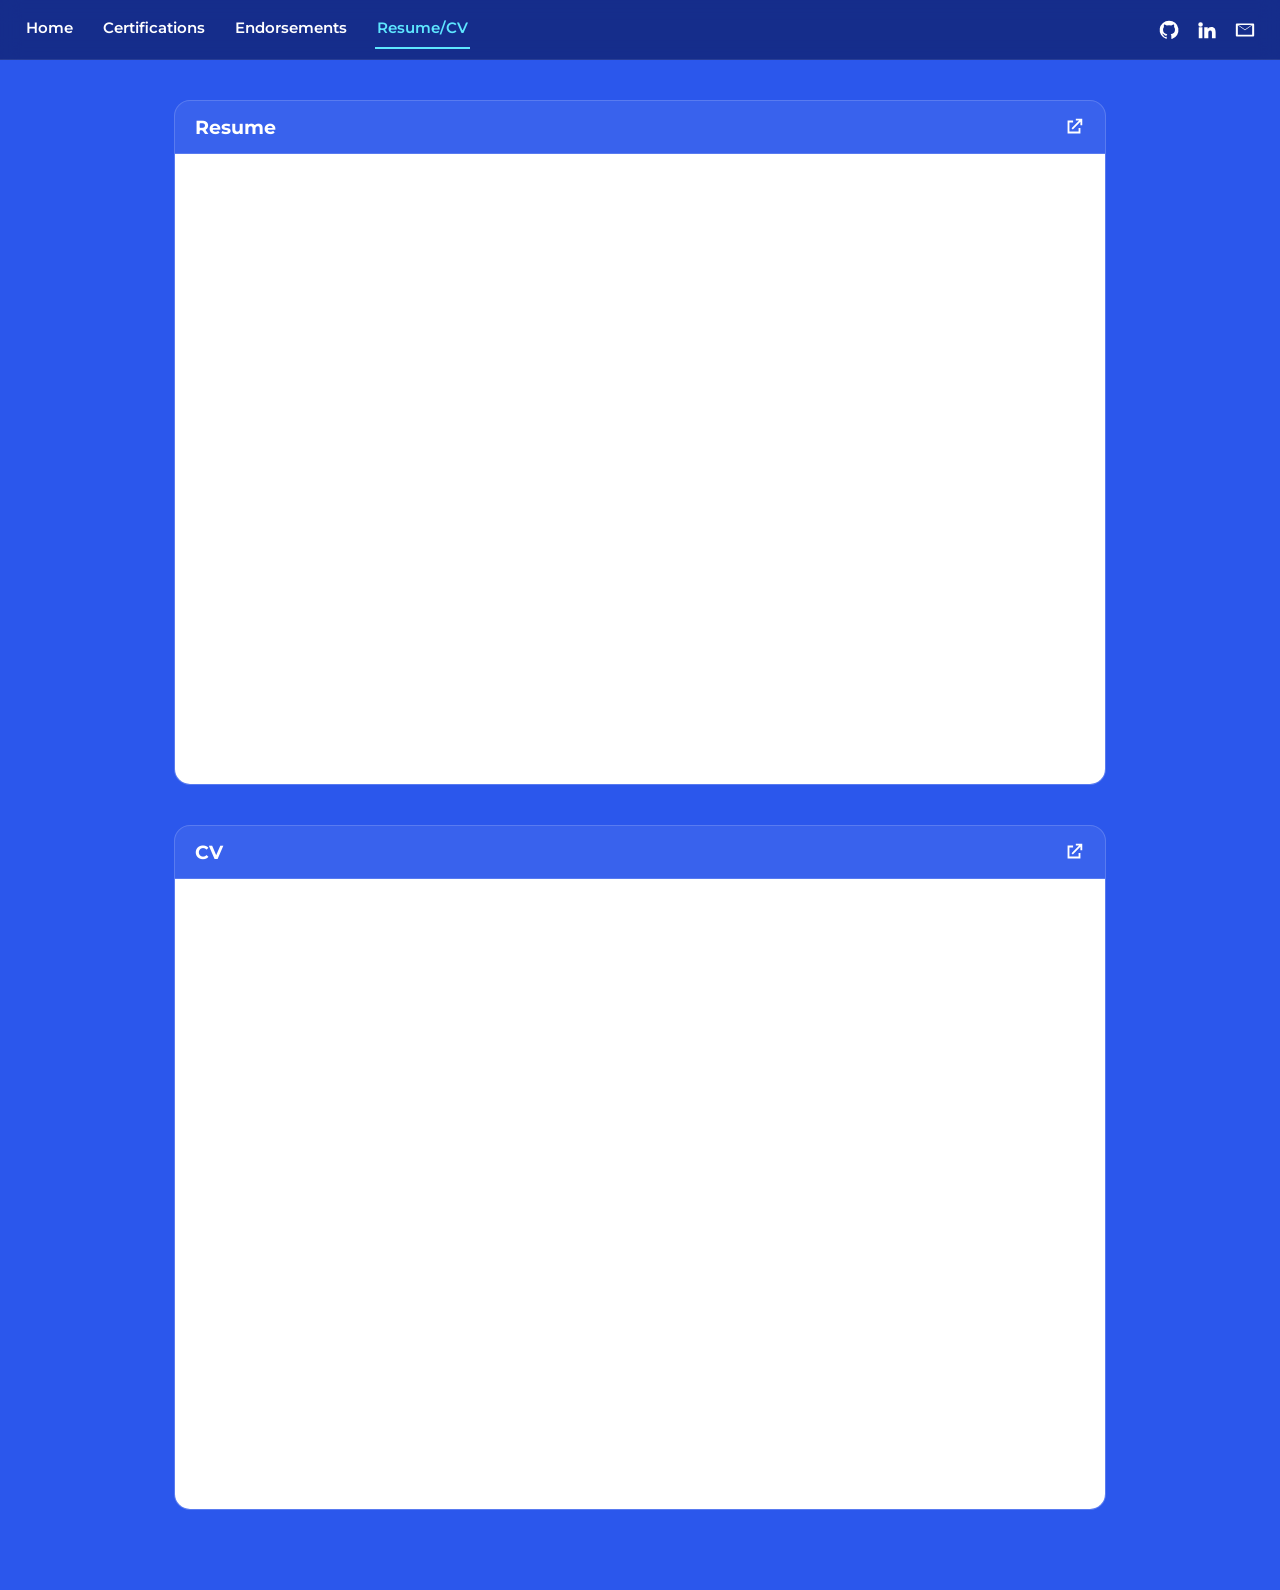
==== docs.html @ 32939dc3 "Adding all webpage files" ====
<!DOCTYPE html>
<html lang="en">
<head>
  <meta charset="UTF-8">
  <meta name="viewport" content="width=device-width, initial-scale=1.0">
  <meta name="description" content="Jay Damodaran — resume and CV.">
  <title>Jay Damodaran — Resume &amp; CV</title>
  <link rel="stylesheet" href="lib/fonts/fonts.css">
  <link rel="stylesheet" href="css/styles.css">
</head>
<body class="docs-page">

  <!-- Same sticky nav as the home page; section links point back to index.html -->
  <nav class="top-nav">
    <div class="nav-links">
      <a href="index.html">Home</a>
      <a href="index.html#certifications">Certifications</a>
      <a href="index.html#endorsements">Endorsements</a>
      <a href="docs.html" class="active">Resume/CV</a>
    </div>
    <div class="nav-icons">
      <!-- TODO(Jay): replace the three placeholder URLs/email below -->
      <a href="https://github.com/YOUR_GITHUB_USERNAME" target="_blank" rel="noopener" aria-label="GitHub">
        <svg viewBox="0 0 24 24" class="nav-icon"><path d="M12 1.8a10.2 10.2 0 0 0-3.22 19.88c.51.1.7-.22.7-.49v-1.72c-2.84.62-3.44-1.37-3.44-1.37-.46-1.18-1.13-1.49-1.13-1.49-.93-.63.07-.62.07-.62 1.03.07 1.57 1.05 1.57 1.05.91 1.56 2.39 1.11 2.97.85.09-.66.36-1.11.65-1.37-2.27-.26-4.65-1.13-4.65-5.04 0-1.11.4-2.02 1.05-2.74-.1-.26-.45-1.3.1-2.7 0 0 .86-.28 2.8 1.05a9.73 9.73 0 0 1 5.1 0c1.95-1.33 2.8-1.05 2.8-1.05.56 1.4.21 2.44.1 2.7.65.72 1.05 1.63 1.05 2.74 0 3.92-2.39 4.78-4.66 5.03.37.32.69.94.69 1.9v2.81c0 .27.18.6.7.49A10.2 10.2 0 0 0 12 1.8z" fill="currentColor"/></svg>
      </a>
      <a href="https://www.linkedin.com/in/YOUR_LINKEDIN" target="_blank" rel="noopener" aria-label="LinkedIn">
        <svg viewBox="0 0 24 24" class="nav-icon"><path d="M4.98 3.5a2.5 2.5 0 1 1 0 5 2.5 2.5 0 0 1 0-5zM3 9h4v12H3zM9 9h3.8v1.7h.05c.53-1 1.83-2.06 3.77-2.06 4.03 0 4.78 2.65 4.78 6.1V21h-4v-5.5c0-1.31-.02-3-1.83-3-1.83 0-2.11 1.43-2.11 2.9V21H9z" fill="currentColor"/></svg>
      </a>
      <a href="mailto:your.email@example.com" aria-label="Email">
        <svg viewBox="0 0 24 24" class="nav-icon"><path d="M3 5h18a1 1 0 0 1 1 1v12a1 1 0 0 1-1 1H3a1 1 0 0 1-1-1V6a1 1 0 0 1 1-1zm9 7.3L4.2 6.8v10.4h15.6V6.8L12 12.3zM4.9 6.5l7.1 5 7.1-5H4.9z" fill="currentColor"/></svg>
      </a>
    </div>
  </nav>

  <main class="docs-main">
    <!-- Resume: independently scrollable container with open-in-new-window icon -->
    <section class="doc-container">
      <header class="doc-header">
        <h2>Resume</h2>
        <a class="doc-open" href="assets/ML%20Resume.pdf" target="_blank" rel="noopener" aria-label="Open resume in a new window" title="Open in new window">
          <svg viewBox="0 0 24 24" class="doc-open-icon"><path d="M14 3h7v7h-2V6.4l-8.3 8.3-1.4-1.4L17.6 5H14V3zM5 5h6v2H7v10h10v-4h2v6H5V5z" fill="currentColor"/></svg>
        </a>
      </header>
      <div class="doc-scroll">
        <iframe src="assets/ML%20Resume.pdf" title="Resume PDF" class="doc-frame"></iframe>
      </div>
    </section>

    <!-- CV: same layout, second stacked container -->
    <section class="doc-container">
      <header class="doc-header">
        <h2>CV</h2>
        <a class="doc-open" href="assets/CV.pdf" target="_blank" rel="noopener" aria-label="Open CV in a new window" title="Open in new window">
          <svg viewBox="0 0 24 24" class="doc-open-icon"><path d="M14 3h7v7h-2V6.4l-8.3 8.3-1.4-1.4L17.6 5H14V3zM5 5h6v2H7v10h10v-4h2v6H5V5z" fill="currentColor"/></svg>
        </a>
      </header>
      <div class="doc-scroll">
        <iframe src="assets/CV.pdf" title="CV PDF" class="doc-frame"></iframe>
      </div>
    </section>
  </main>

</body>
</html>
---- lib/fonts/fonts.css ----
/* cyrillic-ext */
@font-face {
  font-family: 'Montserrat';
  font-style: normal;
  font-weight: 600;
  font-display: swap;
  src: url(./JTUSjIg1_i6t8kCHKm459WRhyzbi.woff2) format('woff2');
  unicode-range: U+0460-052F, U+1C80-1C8A, U+20B4, U+2DE0-2DFF, U+A640-A69F, U+FE2E-FE2F;
}
/* cyrillic */
@font-face {
  font-family: 'Montserrat';
  font-style: normal;
  font-weight: 600;
  font-display: swap;
  src: url(./JTUSjIg1_i6t8kCHKm459W1hyzbi.woff2) format('woff2');
  unicode-range: U+0301, U+0400-045F, U+0490-0491, U+04B0-04B1, U+2116;
}
/* vietnamese */
@font-face {
  font-family: 'Montserrat';
  font-style: normal;
  font-weight: 600;
  font-display: swap;
  src: url(./JTUSjIg1_i6t8kCHKm459WZhyzbi.woff2) format('woff2');
  unicode-range: U+0102-0103, U+0110-0111, U+0128-0129, U+0168-0169, U+01A0-01A1, U+01AF-01B0, U+0300-0301, U+0303-0304, U+0308-0309, U+0323, U+0329, U+1EA0-1EF9, U+20AB;
}
/* latin-ext */
@font-face {
  font-family: 'Montserrat';
  font-style: normal;
  font-weight: 600;
  font-display: swap;
  src: url(./JTUSjIg1_i6t8kCHKm459Wdhyzbi.woff2) format('woff2');
  unicode-range: U+0100-02BA, U+02BD-02C5, U+02C7-02CC, U+02CE-02D7, U+02DD-02FF, U+0304, U+0308, U+0329, U+1D00-1DBF, U+1E00-1E9F, U+1EF2-1EFF, U+2020, U+20A0-20AB, U+20AD-20C0, U+2113, U+2C60-2C7F, U+A720-A7FF;
}
/* latin */
@font-face {
  font-family: 'Montserrat';
  font-style: normal;
  font-weight: 600;
  font-display: swap;
  src: url(./JTUSjIg1_i6t8kCHKm459Wlhyw.woff2) format('woff2');
  unicode-range: U+0000-00FF, U+0131, U+0152-0153, U+02BB-02BC, U+02C6, U+02DA, U+02DC, U+0304, U+0308, U+0329, U+2000-206F, U+20AC, U+2122, U+2191, U+2193, U+2212, U+2215, U+FEFF, U+FFFD;
}
/* cyrillic-ext */
@font-face {
  font-family: 'Montserrat';
  font-style: normal;
  font-weight: 700;
  font-display: swap;
  src: url(./JTUSjIg1_i6t8kCHKm459WRhyzbi.woff2) format('woff2');
  unicode-range: U+0460-052F, U+1C80-1C8A, U+20B4, U+2DE0-2DFF, U+A640-A69F, U+FE2E-FE2F;
}
/* cyrillic */
@font-face {
  font-family: 'Montserrat';
  font-style: normal;
  font-weight: 700;
  font-display: swap;
  src: url(./JTUSjIg1_i6t8kCHKm459W1hyzbi.woff2) format('woff2');
  unicode-range: U+0301, U+0400-045F, U+0490-0491, U+04B0-04B1, U+2116;
}
/* vietnamese */
@font-face {
  font-family: 'Montserrat';
  font-style: normal;
  font-weight: 700;
  font-display: swap;
  src: url(./JTUSjIg1_i6t8kCHKm459WZhyzbi.woff2) format('woff2');
  unicode-range: U+0102-0103, U+0110-0111, U+0128-0129, U+0168-0169, U+01A0-01A1, U+01AF-01B0, U+0300-0301, U+0303-0304, U+0308-0309, U+0323, U+0329, U+1EA0-1EF9, U+20AB;
}
/* latin-ext */
@font-face {
  font-family: 'Montserrat';
  font-style: normal;
  font-weight: 700;
  font-display: swap;
  src: url(./JTUSjIg1_i6t8kCHKm459Wdhyzbi.woff2) format('woff2');
  unicode-range: U+0100-02BA, U+02BD-02C5, U+02C7-02CC, U+02CE-02D7, U+02DD-02FF, U+0304, U+0308, U+0329, U+1D00-1DBF, U+1E00-1E9F, U+1EF2-1EFF, U+2020, U+20A0-20AB, U+20AD-20C0, U+2113, U+2C60-2C7F, U+A720-A7FF;
}
/* latin */
@font-face {
  font-family: 'Montserrat';
  font-style: normal;
  font-weight: 700;
  font-display: swap;
  src: url(./JTUSjIg1_i6t8kCHKm459Wlhyw.woff2) format('woff2');
  unicode-range: U+0000-00FF, U+0131, U+0152-0153, U+02BB-02BC, U+02C6, U+02DA, U+02DC, U+0304, U+0308, U+0329, U+2000-206F, U+20AC, U+2122, U+2191, U+2193, U+2212, U+2215, U+FEFF, U+FFFD;
}
/* cyrillic-ext */
@font-face {
  font-family: 'Open Sans';
  font-style: normal;
  font-weight: 400;
  font-stretch: 100%;
  font-display: swap;
  src: url(./memvYaGs126MiZpBA-UvWbX2vVnXBbObj2OVTSKmu1aB.woff2) format('woff2');
  unicode-range: U+0460-052F, U+1C80-1C8A, U+20B4, U+2DE0-2DFF, U+A640-A69F, U+FE2E-FE2F;
}
/* cyrillic */
@font-face {
  font-family: 'Open Sans';
  font-style: normal;
  font-weight: 400;
  font-stretch: 100%;
  font-display: swap;
  src: url(./memvYaGs126MiZpBA-UvWbX2vVnXBbObj2OVTSumu1aB.woff2) format('woff2');
  unicode-range: U+0301, U+0400-045F, U+0490-0491, U+04B0-04B1, U+2116;
}
/* greek-ext */
@font-face {
  font-family: 'Open Sans';
  font-style: normal;
  font-weight: 400;
  font-stretch: 100%;
  font-display: swap;
  src: url(./memvYaGs126MiZpBA-UvWbX2vVnXBbObj2OVTSOmu1aB.woff2) format('woff2');
  unicode-range: U+1F00-1FFF;
}
/* greek */
@font-face {
  font-family: 'Open Sans';
  font-style: normal;
  font-weight: 400;
  font-stretch: 100%;
  font-display: swap;
  src: url(./memvYaGs126MiZpBA-UvWbX2vVnXBbObj2OVTSymu1aB.woff2) format('woff2');
  unicode-range: U+0370-0377, U+037A-037F, U+0384-038A, U+038C, U+038E-03A1, U+03A3-03FF;
}
/* hebrew */
@font-face {
  font-family: 'Open Sans';
  font-style: normal;
  font-weight: 400;
  font-stretch: 100%;
  font-display: swap;
  src: url(./memvYaGs126MiZpBA-UvWbX2vVnXBbObj2OVTS2mu1aB.woff2) format('woff2');
  unicode-range: U+0307-0308, U+0590-05FF, U+200C-2010, U+20AA, U+25CC, U+FB1D-FB4F;
}
/* math */
@font-face {
  font-family: 'Open Sans';
  font-style: normal;
  font-weight: 400;
  font-stretch: 100%;
  font-display: swap;
  src: url(./memvYaGs126MiZpBA-UvWbX2vVnXBbObj2OVTVOmu1aB.woff2) format('woff2');
  unicode-range: U+0302-0303, U+0305, U+0307-0308, U+0310, U+0312, U+0315, U+031A, U+0326-0327, U+032C, U+032F-0330, U+0332-0333, U+0338, U+033A, U+0346, U+034D, U+0391-03A1, U+03A3-03A9, U+03B1-03C9, U+03D1, U+03D5-03D6, U+03F0-03F1, U+03F4-03F5, U+2016-2017, U+2034-2038, U+203C, U+2040, U+2043, U+2047, U+2050, U+2057, U+205F, U+2070-2071, U+2074-208E, U+2090-209C, U+20D0-20DC, U+20E1, U+20E5-20EF, U+2100-2112, U+2114-2115, U+2117-2121, U+2123-214F, U+2190, U+2192, U+2194-21AE, U+21B0-21E5, U+21F1-21F2, U+21F4-2211, U+2213-2214, U+2216-22FF, U+2308-230B, U+2310, U+2319, U+231C-2321, U+2336-237A, U+237C, U+2395, U+239B-23B7, U+23D0, U+23DC-23E1, U+2474-2475, U+25AF, U+25B3, U+25B7, U+25BD, U+25C1, U+25CA, U+25CC, U+25FB, U+266D-266F, U+27C0-27FF, U+2900-2AFF, U+2B0E-2B11, U+2B30-2B4C, U+2BFE, U+3030, U+FF5B, U+FF5D, U+1D400-1D7FF, U+1EE00-1EEFF;
}
/* symbols */
@font-face {
  font-family: 'Open Sans';
  font-style: normal;
  font-weight: 400;
  font-stretch: 100%;
  font-display: swap;
  src: url(./memvYaGs126MiZpBA-UvWbX2vVnXBbObj2OVTUGmu1aB.woff2) format('woff2');
  unicode-range: U+0001-000C, U+000E-001F, U+007F-009F, U+20DD-20E0, U+20E2-20E4, U+2150-218F, U+2190, U+2192, U+2194-2199, U+21AF, U+21E6-21F0, U+21F3, U+2218-2219, U+2299, U+22C4-22C6, U+2300-243F, U+2440-244A, U+2460-24FF, U+25A0-27BF, U+2800-28FF, U+2921-2922, U+2981, U+29BF, U+29EB, U+2B00-2BFF, U+4DC0-4DFF, U+FFF9-FFFB, U+10140-1018E, U+10190-1019C, U+101A0, U+101D0-101FD, U+102E0-102FB, U+10E60-10E7E, U+1D2C0-1D2D3, U+1D2E0-1D37F, U+1F000-1F0FF, U+1F100-1F1AD, U+1F1E6-1F1FF, U+1F30D-1F30F, U+1F315, U+1F31C, U+1F31E, U+1F320-1F32C, U+1F336, U+1F378, U+1F37D, U+1F382, U+1F393-1F39F, U+1F3A7-1F3A8, U+1F3AC-1F3AF, U+1F3C2, U+1F3C4-1F3C6, U+1F3CA-1F3CE, U+1F3D4-1F3E0, U+1F3ED, U+1F3F1-1F3F3, U+1F3F5-1F3F7, U+1F408, U+1F415, U+1F41F, U+1F426, U+1F43F, U+1F441-1F442, U+1F444, U+1F446-1F449, U+1F44C-1F44E, U+1F453, U+1F46A, U+1F47D, U+1F4A3, U+1F4B0, U+1F4B3, U+1F4B9, U+1F4BB, U+1F4BF, U+1F4C8-1F4CB, U+1F4D6, U+1F4DA, U+1F4DF, U+1F4E3-1F4E6, U+1F4EA-1F4ED, U+1F4F7, U+1F4F9-1F4FB, U+1F4FD-1F4FE, U+1F503, U+1F507-1F50B, U+1F50D, U+1F512-1F513, U+1F53E-1F54A, U+1F54F-1F5FA, U+1F610, U+1F650-1F67F, U+1F687, U+1F68D, U+1F691, U+1F694, U+1F698, U+1F6AD, U+1F6B2, U+1F6B9-1F6BA, U+1F6BC, U+1F6C6-1F6CF, U+1F6D3-1F6D7, U+1F6E0-1F6EA, U+1F6F0-1F6F3, U+1F6F7-1F6FC, U+1F700-1F7FF, U+1F800-1F80B, U+1F810-1F847, U+1F850-1F859, U+1F860-1F887, U+1F890-1F8AD, U+1F8B0-1F8BB, U+1F8C0-1F8C1, U+1F900-1F90B, U+1F93B, U+1F946, U+1F984, U+1F996, U+1F9E9, U+1FA00-1FA6F, U+1FA70-1FA7C, U+1FA80-1FA89, U+1FA8F-1FAC6, U+1FACE-1FADC, U+1FADF-1FAE9, U+1FAF0-1FAF8, U+1FB00-1FBFF;
}
/* vietnamese */
@font-face {
  font-family: 'Open Sans';
  font-style: normal;
  font-weight: 400;
  font-stretch: 100%;
  font-display: swap;
  src: url(./memvYaGs126MiZpBA-UvWbX2vVnXBbObj2OVTSCmu1aB.woff2) format('woff2');
  unicode-range: U+0102-0103, U+0110-0111, U+0128-0129, U+0168-0169, U+01A0-01A1, U+01AF-01B0, U+0300-0301, U+0303-0304, U+0308-0309, U+0323, U+0329, U+1EA0-1EF9, U+20AB;
}
/* latin-ext */
@font-face {
  font-family: 'Open Sans';
  font-style: normal;
  font-weight: 400;
  font-stretch: 100%;
  font-display: swap;
  src: url(./memvYaGs126MiZpBA-UvWbX2vVnXBbObj2OVTSGmu1aB.woff2) format('woff2');
  unicode-range: U+0100-02BA, U+02BD-02C5, U+02C7-02CC, U+02CE-02D7, U+02DD-02FF, U+0304, U+0308, U+0329, U+1D00-1DBF, U+1E00-1E9F, U+1EF2-1EFF, U+2020, U+20A0-20AB, U+20AD-20C0, U+2113, U+2C60-2C7F, U+A720-A7FF;
}
/* latin */
@font-face {
  font-family: 'Open Sans';
  font-style: normal;
  font-weight: 400;
  font-stretch: 100%;
  font-display: swap;
  src: url(./memvYaGs126MiZpBA-UvWbX2vVnXBbObj2OVTS-muw.woff2) format('woff2');
  unicode-range: U+0000-00FF, U+0131, U+0152-0153, U+02BB-02BC, U+02C6, U+02DA, U+02DC, U+0304, U+0308, U+0329, U+2000-206F, U+20AC, U+2122, U+2191, U+2193, U+2212, U+2215, U+FEFF, U+FFFD;
}
/* cyrillic-ext */
@font-face {
  font-family: 'Open Sans';
  font-style: normal;
  font-weight: 600;
  font-stretch: 100%;
  font-display: swap;
  src: url(./memvYaGs126MiZpBA-UvWbX2vVnXBbObj2OVTSKmu1aB.woff2) format('woff2');
  unicode-range: U+0460-052F, U+1C80-1C8A, U+20B4, U+2DE0-2DFF, U+A640-A69F, U+FE2E-FE2F;
}
/* cyrillic */
@font-face {
  font-family: 'Open Sans';
  font-style: normal;
  font-weight: 600;
  font-stretch: 100%;
  font-display: swap;
  src: url(./memvYaGs126MiZpBA-UvWbX2vVnXBbObj2OVTSumu1aB.woff2) format('woff2');
  unicode-range: U+0301, U+0400-045F, U+0490-0491, U+04B0-04B1, U+2116;
}
/* greek-ext */
@font-face {
  font-family: 'Open Sans';
  font-style: normal;
  font-weight: 600;
  font-stretch: 100%;
  font-display: swap;
  src: url(./memvYaGs126MiZpBA-UvWbX2vVnXBbObj2OVTSOmu1aB.woff2) format('woff2');
  unicode-range: U+1F00-1FFF;
}
/* greek */
@font-face {
  font-family: 'Open Sans';
  font-style: normal;
  font-weight: 600;
  font-stretch: 100%;
  font-display: swap;
  src: url(./memvYaGs126MiZpBA-UvWbX2vVnXBbObj2OVTSymu1aB.woff2) format('woff2');
  unicode-range: U+0370-0377, U+037A-037F, U+0384-038A, U+038C, U+038E-03A1, U+03A3-03FF;
}
/* hebrew */
@font-face {
  font-family: 'Open Sans';
  font-style: normal;
  font-weight: 600;
  font-stretch: 100%;
  font-display: swap;
  src: url(./memvYaGs126MiZpBA-UvWbX2vVnXBbObj2OVTS2mu1aB.woff2) format('woff2');
  unicode-range: U+0307-0308, U+0590-05FF, U+200C-2010, U+20AA, U+25CC, U+FB1D-FB4F;
}
/* math */
@font-face {
  font-family: 'Open Sans';
  font-style: normal;
  font-weight: 600;
  font-stretch: 100%;
  font-display: swap;
  src: url(./memvYaGs126MiZpBA-UvWbX2vVnXBbObj2OVTVOmu1aB.woff2) format('woff2');
  unicode-range: U+0302-0303, U+0305, U+0307-0308, U+0310, U+0312, U+0315, U+031A, U+0326-0327, U+032C, U+032F-0330, U+0332-0333, U+0338, U+033A, U+0346, U+034D, U+0391-03A1, U+03A3-03A9, U+03B1-03C9, U+03D1, U+03D5-03D6, U+03F0-03F1, U+03F4-03F5, U+2016-2017, U+2034-2038, U+203C, U+2040, U+2043, U+2047, U+2050, U+2057, U+205F, U+2070-2071, U+2074-208E, U+2090-209C, U+20D0-20DC, U+20E1, U+20E5-20EF, U+2100-2112, U+2114-2115, U+2117-2121, U+2123-214F, U+2190, U+2192, U+2194-21AE, U+21B0-21E5, U+21F1-21F2, U+21F4-2211, U+2213-2214, U+2216-22FF, U+2308-230B, U+2310, U+2319, U+231C-2321, U+2336-237A, U+237C, U+2395, U+239B-23B7, U+23D0, U+23DC-23E1, U+2474-2475, U+25AF, U+25B3, U+25B7, U+25BD, U+25C1, U+25CA, U+25CC, U+25FB, U+266D-266F, U+27C0-27FF, U+2900-2AFF, U+2B0E-2B11, U+2B30-2B4C, U+2BFE, U+3030, U+FF5B, U+FF5D, U+1D400-1D7FF, U+1EE00-1EEFF;
}
/* symbols */
@font-face {
  font-family: 'Open Sans';
  font-style: normal;
  font-weight: 600;
  font-stretch: 100%;
  font-display: swap;
  src: url(./memvYaGs126MiZpBA-UvWbX2vVnXBbObj2OVTUGmu1aB.woff2) format('woff2');
  unicode-range: U+0001-000C, U+000E-001F, U+007F-009F, U+20DD-20E0, U+20E2-20E4, U+2150-218F, U+2190, U+2192, U+2194-2199, U+21AF, U+21E6-21F0, U+21F3, U+2218-2219, U+2299, U+22C4-22C6, U+2300-243F, U+2440-244A, U+2460-24FF, U+25A0-27BF, U+2800-28FF, U+2921-2922, U+2981, U+29BF, U+29EB, U+2B00-2BFF, U+4DC0-4DFF, U+FFF9-FFFB, U+10140-1018E, U+10190-1019C, U+101A0, U+101D0-101FD, U+102E0-102FB, U+10E60-10E7E, U+1D2C0-1D2D3, U+1D2E0-1D37F, U+1F000-1F0FF, U+1F100-1F1AD, U+1F1E6-1F1FF, U+1F30D-1F30F, U+1F315, U+1F31C, U+1F31E, U+1F320-1F32C, U+1F336, U+1F378, U+1F37D, U+1F382, U+1F393-1F39F, U+1F3A7-1F3A8, U+1F3AC-1F3AF, U+1F3C2, U+1F3C4-1F3C6, U+1F3CA-1F3CE, U+1F3D4-1F3E0, U+1F3ED, U+1F3F1-1F3F3, U+1F3F5-1F3F7, U+1F408, U+1F415, U+1F41F, U+1F426, U+1F43F, U+1F441-1F442, U+1F444, U+1F446-1F449, U+1F44C-1F44E, U+1F453, U+1F46A, U+1F47D, U+1F4A3, U+1F4B0, U+1F4B3, U+1F4B9, U+1F4BB, U+1F4BF, U+1F4C8-1F4CB, U+1F4D6, U+1F4DA, U+1F4DF, U+1F4E3-1F4E6, U+1F4EA-1F4ED, U+1F4F7, U+1F4F9-1F4FB, U+1F4FD-1F4FE, U+1F503, U+1F507-1F50B, U+1F50D, U+1F512-1F513, U+1F53E-1F54A, U+1F54F-1F5FA, U+1F610, U+1F650-1F67F, U+1F687, U+1F68D, U+1F691, U+1F694, U+1F698, U+1F6AD, U+1F6B2, U+1F6B9-1F6BA, U+1F6BC, U+1F6C6-1F6CF, U+1F6D3-1F6D7, U+1F6E0-1F6EA, U+1F6F0-1F6F3, U+1F6F7-1F6FC, U+1F700-1F7FF, U+1F800-1F80B, U+1F810-1F847, U+1F850-1F859, U+1F860-1F887, U+1F890-1F8AD, U+1F8B0-1F8BB, U+1F8C0-1F8C1, U+1F900-1F90B, U+1F93B, U+1F946, U+1F984, U+1F996, U+1F9E9, U+1FA00-1FA6F, U+1FA70-1FA7C, U+1FA80-1FA89, U+1FA8F-1FAC6, U+1FACE-1FADC, U+1FADF-1FAE9, U+1FAF0-1FAF8, U+1FB00-1FBFF;
}
/* vietnamese */
@font-face {
  font-family: 'Open Sans';
  font-style: normal;
  font-weight: 600;
  font-stretch: 100%;
  font-display: swap;
  src: url(./memvYaGs126MiZpBA-UvWbX2vVnXBbObj2OVTSCmu1aB.woff2) format('woff2');
  unicode-range: U+0102-0103, U+0110-0111, U+0128-0129, U+0168-0169, U+01A0-01A1, U+01AF-01B0, U+0300-0301, U+0303-0304, U+0308-0309, U+0323, U+0329, U+1EA0-1EF9, U+20AB;
}
/* latin-ext */
@font-face {
  font-family: 'Open Sans';
  font-style: normal;
  font-weight: 600;
  font-stretch: 100%;
  font-display: swap;
  src: url(./memvYaGs126MiZpBA-UvWbX2vVnXBbObj2OVTSGmu1aB.woff2) format('woff2');
  unicode-range: U+0100-02BA, U+02BD-02C5, U+02C7-02CC, U+02CE-02D7, U+02DD-02FF, U+0304, U+0308, U+0329, U+1D00-1DBF, U+1E00-1E9F, U+1EF2-1EFF, U+2020, U+20A0-20AB, U+20AD-20C0, U+2113, U+2C60-2C7F, U+A720-A7FF;
}
/* latin */
@font-face {
  font-family: 'Open Sans';
  font-style: normal;
  font-weight: 600;
  font-stretch: 100%;
  font-display: swap;
  src: url(./memvYaGs126MiZpBA-UvWbX2vVnXBbObj2OVTS-muw.woff2) format('woff2');
  unicode-range: U+0000-00FF, U+0131, U+0152-0153, U+02BB-02BC, U+02C6, U+02DA, U+02DC, U+0304, U+0308, U+0329, U+2000-206F, U+20AC, U+2122, U+2191, U+2193, U+2212, U+2215, U+FEFF, U+FFFD;
}
---- css/styles.css ----
/* ==================================================================
   styles.css — Jay's portfolio
   ------------------------------------------------------------------
   ORGANIZATION (search for the banner comments to jump around):
     1. THEME CONFIG (colors + fonts — edit here first)
     2. Base / reset
     3. Sticky top nav
     4. Hero
     5. Education step-reveal
     6. Portfolio toolbar + views
     7. Timeline (nervous-system SVG + action-potential scrollbar)
     8. List view (squircles)
     9. Detailed List view
    10. Shared detail card + modal
    11. Certifications
    12. Endorsements
    13. Docs page (resume / CV)
    14. Responsive rules
   ================================================================== */

/* ==================================================================
   1. THEME CONFIG — change colors/fonts here
   ------------------------------------------------------------------
   The page is one continuous blue gradient: day-sky blue at the top
   (hero) → deep "nervous system" blue for the timeline → near-night
   blue below (certs / endorsements). Sample colors from the design:
   #2756F5 (top), #001176 (timeline), #041A40 (bottom) — tuned slightly
   for smoother blending. Adjust the three gradient stops below.
   ================================================================== */
:root {
  /* --- background gradient stops (top → middle → bottom) --- */
  --bg-top:      #2b57ec;   /* day-sky blue behind the hero            */
  --bg-mid:      #101c8a;   /* transition blue behind education        */
  --bg-timeline: #050f6b;   /* deep nerve blue behind the timeline     */
  --bg-deep:     #041a40;   /* night blue behind certs/endorsements    */

  /* --- text + accents --- */
  --text:        #ffffff;
  --text-dim:    rgba(255, 255, 255, 0.72);
  --accent:      #5ee7ff;   /* electric cyan: nerve glow, links, focus */
  --card-bg:     rgba(255, 255, 255, 0.07);  /* translucent card fill  */
  --card-border: rgba(255, 255, 255, 0.16);

  /* --- portfolio item type colors (keep in sync with TYPE_CONFIG in
         js/portfolio.js if you change them) --- */
  --type-project:     #4fc3f7;
  --type-competition: #ffd54f;
  --type-work:        #81c784;
  --type-experience:  #b39dfb;

  /* --- fonts (vendored in lib/fonts/) ---
     Headings: Montserrat.  Body: Open Sans.
     To switch (e.g. to Futura PT), vendor the font files and change
     these two variables. */
  --font-heading: 'Montserrat', 'Segoe UI', sans-serif;
  --font-body:    'Open Sans', 'Segoe UI', sans-serif;

  --nav-height: 60px;
}

/* ==================================================================
   2. Base / reset
   ================================================================== */
*, *::before, *::after { box-sizing: border-box; }

html { scroll-behavior: smooth; scroll-padding-top: calc(var(--nav-height) + 12px); }

body {
  margin: 0;
  color: var(--text);
  font-family: var(--font-body);
  line-height: 1.6;
  /* The full-page gradient: sky → nerve blue → night. */
  background: linear-gradient(
    180deg,
    var(--bg-top)      0%,
    var(--bg-mid)      28%,
    var(--bg-timeline) 52%,
    var(--bg-deep)     85%
  );
  background-attachment: fixed; /* gradient stays put while scrolling */
}

h1, h2, h3, h4 { font-family: var(--font-heading); line-height: 1.25; }

a { color: var(--accent); }

img { max-width: 100%; }

button { font-family: inherit; cursor: pointer; }

.section {
  max-width: 1200px;
  margin: 0 auto;
  padding: 64px 24px;
}

.section-title {
  font-size: 2rem;
  margin: 0 0 28px;
  letter-spacing: 0.02em;
}

body.modal-open { overflow: hidden; } /* freeze page scroll behind popup */

/* ==================================================================
   3. Sticky top nav
   ================================================================== */
.top-nav {
  position: sticky;
  top: 0;
  z-index: 100;
  height: var(--nav-height);
  display: flex;
  align-items: center;
  justify-content: space-between;
  padding: 0 24px;
  background: rgba(4, 12, 60, 0.55);      /* translucent over the gradient */
  backdrop-filter: blur(10px);
  border-bottom: 1px solid rgba(255, 255, 255, 0.08);
}

.nav-links { display: flex; gap: 26px; }

.nav-links a {
  font-family: var(--font-heading);
  font-weight: 600;
  font-size: 0.95rem;
  color: var(--text);
  text-decoration: none;
  padding: 6px 2px;
  border-bottom: 2px solid transparent;
  transition: border-color 0.2s, color 0.2s;
}
.nav-links a:hover, .nav-links a.active { color: var(--accent); border-color: var(--accent); }

.nav-icons { display: flex; gap: 16px; align-items: center; }
.nav-icons a { color: var(--text); transition: color 0.2s, transform 0.2s; }
.nav-icons a:hover { color: var(--accent); transform: translateY(-2px); }
.nav-icon { width: 22px; height: 22px; display: block; }

/* ==================================================================
   4. Hero — rotating photos (left) + cycling statements (right)
   ================================================================== */
.hero {
  max-width: 1200px;
  margin: 0 auto;
  padding: 64px 24px 80px;
  display: grid;
  grid-template-columns: minmax(280px, 460px) 1fr;
  gap: 48px;
  align-items: center;
  min-height: 68vh;
}

.hero-photos {
  position: relative;
  aspect-ratio: 4 / 3;
  border-radius: 18px;
  overflow: hidden;
  box-shadow: 0 18px 50px rgba(0, 0, 20, 0.45);
}

.hero-photo {
  position: absolute;
  inset: 0;
  width: 100%;
  height: 100%;
  object-fit: cover;
  opacity: 0;
  transition: opacity 0.9s ease;   /* cross-fade between photos */
}
.hero-photo.active { opacity: 1; }

.hero-text h1 { font-size: clamp(2.4rem, 5vw, 3.6rem); margin: 0 0 14px; }

.hero-statement {
  font-size: clamp(1.2rem, 2.6vw, 1.7rem);
  color: var(--text-dim);
  min-height: 2.4em;                /* keeps layout stable while cycling */
  margin: 0 0 18px;
  transition: opacity 0.25s ease;
}
.hero-statement.fading { opacity: 0; }

/* Tracker bubbles: one dot per statement; the active one glows. */
.hero-bubbles { display: flex; gap: 10px; }
.bubble {
  width: 12px;
  height: 12px;
  border-radius: 50%;
  border: 1.5px solid var(--accent);
  background: transparent;
  padding: 0;
  transition: background 0.25s, box-shadow 0.25s;
}
.bubble.active {
  background: var(--accent);
  box-shadow: 0 0 10px var(--accent);
}

/* ==================================================================
   5. Education — sequential step reveal
   ------------------------------------------------------------------
   Steps sit on a rising "staircase". Each card fades/slides in one
   after another (delay driven by --step-index). The line figure
   lifting its credential stands under the CURRENT stage.
   ================================================================== */
.education-steps {
  display: flex;
  gap: 32px;
  align-items: flex-end;
  flex-wrap: wrap;
}

.edu-step {
  flex: 1 1 240px;
  max-width: 340px;
  opacity: 0;
  transform: translateY(28px);
  transition: opacity 0.6s ease, transform 0.6s ease;
  /* stagger: each step waits for the previous one */
  transition-delay: calc(var(--step-index) * 0.45s);
}
/* Rising staircase effect: later stages sit higher. */
.edu-step:nth-child(2) { margin-bottom: 26px; }
.edu-step:nth-child(3) { margin-bottom: 52px; }
.edu-step:nth-child(4) { margin-bottom: 78px; }

.education-steps.revealed .edu-step { opacity: 1; transform: translateY(0); }

.edu-card {
  background: var(--card-bg);
  border: 1px solid var(--card-border);
  border-radius: 14px;
  padding: 18px 20px;
}
.edu-title { margin: 0 0 4px; font-size: 1.1rem; }
.edu-subtitle { margin: 0 0 6px; color: var(--text-dim); font-size: 0.85rem; }
.edu-detail { margin: 2px 0; font-size: 0.9rem; }
.edu-honors { color: var(--type-competition); }
.edu-school { margin: 8px 0 2px; color: var(--text-dim); font-size: 0.9rem; }
.edu-date { margin: 0; font-size: 0.85rem; color: var(--accent); }

/* The credential-lifting figure below the current stage. */
.edu-figure { height: 76px; margin-top: 10px; text-align: center; }
.edu-figure-svg { height: 100%; }
.edu-figure-line { stroke: var(--text); stroke-width: 2.4; stroke-linecap: round; }
.edu-figure-credential { fill: var(--accent); opacity: 0.9; }
/* Figure pops in after its step's card. */
.education-steps.revealed .edu-figure-svg {
  animation: figure-pop 0.5s ease both;
  animation-delay: calc((var(--step-index, 3) + 2) * 0.45s);
}
@keyframes figure-pop {
  from { opacity: 0; transform: translateY(12px) scale(0.85); }
  to   { opacity: 1; transform: none; }
}

/* ==================================================================
   6. Portfolio toolbar + view containers
   ================================================================== */
.portfolio-toolbar {
  display: flex;
  align-items: center;
  gap: 14px;
  flex-wrap: wrap;
  margin-bottom: 22px;
}

.view-label { font-family: var(--font-heading); font-weight: 600; }

.view-select {
  font-family: var(--font-body);
  font-size: 0.95rem;
  color: var(--text);
  background: rgba(255, 255, 255, 0.1);
  border: 1px solid var(--card-border);
  border-radius: 8px;
  padding: 7px 12px;
}
.view-select option { color: #06123a; } /* readable in the native dropdown */

.tl-zoom-controls { display: flex; gap: 6px; }
.tl-zoom-btn {
  width: 34px;
  height: 34px;
  font-size: 1.15rem;
  color: var(--text);
  background: rgba(255, 255, 255, 0.1);
  border: 1px solid var(--card-border);
  border-radius: 8px;
  transition: background 0.2s;
}
.tl-zoom-btn:hover { background: rgba(94, 231, 255, 0.25); }

.tl-legend { display: flex; gap: 14px; margin-left: auto; flex-wrap: wrap; }
.legend-item {
  font-size: 0.8rem;
  color: var(--text-dim);
  display: inline-flex;
  align-items: center;
  gap: 6px;
}
.legend-item::before {
  content: '';
  width: 10px;
  height: 10px;
  border-radius: 50%;
  background: var(--type-color);
  box-shadow: 0 0 6px var(--type-color);
}

/* ==================================================================
   7. Timeline — nervous-system SVG
   ================================================================== */
.timeline-scroll {
  overflow-x: auto;
  overflow-y: hidden;
  scrollbar-width: none;              /* hide native bar (Firefox) —   */
}
.timeline-scroll::-webkit-scrollbar { display: none; } /* — and WebKit */
.timeline-scroll.vertical { overflow: visible; }  /* mobile: flows with page */

.timeline-svg-host { line-height: 0; }

/* Spinal cord: glow layer + bright core. */
.tl-cord {
  stroke: var(--accent);
  stroke-width: 5;
  fill: none;
  stroke-linecap: round;
}
.tl-cord-glow {
  stroke: var(--accent);
  stroke-width: 16;
  fill: none;
  opacity: 0.18;
  stroke-linecap: round;
}

.tl-year-tick { fill: #ffffff; opacity: 0.9; }
.tl-year-label {
  fill: var(--text-dim);
  font-family: var(--font-heading);
  font-size: 13px;
}

/* Event nodes: branch nerve + soma circle + glyph + label.
   Hover = shadow/scale ONLY (detail opens on click, never hover). */
.tl-node { cursor: pointer; outline: none; }
.tl-branch { stroke-width: 2.5; fill: none; opacity: 0.85; }
.tl-soma {
  stroke: rgba(255, 255, 255, 0.85);
  stroke-width: 1.5;
  transition: transform 0.18s ease, filter 0.18s ease;
  transform-box: fill-box;
  transform-origin: center;
}
.tl-node:hover .tl-soma,
.tl-node:focus-visible .tl-soma {
  transform: scale(1.25);
  filter: drop-shadow(0 0 10px var(--type-color));
}
.tl-glyph {
  fill: #06123a;
  font-family: var(--font-heading);
  font-weight: 700;
  font-size: 13px;
  pointer-events: none;
}
.tl-label {
  fill: var(--text);
  font-family: var(--font-body);
  font-size: 12.5px;
}

/* --- Action-potential scrollbar --------------------------------- */
.ap-scrollbar {
  position: relative;
  height: 34px;
  margin-top: 10px;
  touch-action: none;
}
.ap-scrollbar.hidden { display: none; }

/* The nerve track the spike travels along. */
.ap-track {
  position: absolute;
  left: 0; right: 0;
  top: 50%;
  height: 3px;
  transform: translateY(-50%);
  border-radius: 2px;
  background: linear-gradient(90deg,
    rgba(94, 231, 255, 0.1),
    rgba(94, 231, 255, 0.45),
    rgba(94, 231, 255, 0.1));
}

/* The draggable action-potential spike (thumb). */
.ap-thumb {
  position: absolute;
  top: 0;
  width: 64px;
  height: 34px;
  color: var(--accent);
  cursor: grab;
  filter: drop-shadow(0 0 6px var(--accent));
}
.ap-thumb:active { cursor: grabbing; }
.ap-spike { width: 100%; height: 100%; }

/* ==================================================================
   8. List view — squircle cards (title, role, timespan only)
   ================================================================== */
.list-group { margin-bottom: 34px; }

.group-heading {
  font-size: 1.25rem;
  margin: 0 0 14px;
  padding-left: 12px;
  border-left: 4px solid var(--type-color);
}

.squircle-grid {
  display: grid;
  grid-template-columns: repeat(auto-fill, minmax(230px, 1fr));
  gap: 14px;
}

.squircle {
  display: flex;
  flex-direction: column;
  gap: 3px;
  text-align: left;
  color: var(--text);
  background: var(--card-bg);
  border: 1px solid var(--card-border);
  border-left: 4px solid var(--type-color);
  border-radius: 22px;                /* the "squircle" rounding */
  padding: 14px 18px;
  transition: transform 0.18s ease, box-shadow 0.18s ease;
}
.squircle:hover {
  transform: translateY(-3px);
  box-shadow: 0 10px 26px rgba(0, 0, 20, 0.45);
}
.squircle-title { font-family: var(--font-heading); font-weight: 600; font-size: 0.98rem; }
.squircle-role { color: var(--text-dim); font-size: 0.85rem; }
.squircle-span { color: var(--accent); font-size: 0.8rem; }

/* ==================================================================
   9. Detailed List view — low-chrome document-style blocks
   ================================================================== */
.detailed-group { margin-bottom: 40px; }

.detail-block {
  padding: 22px 4px;
  border-bottom: 1px solid rgba(255, 255, 255, 0.12); /* subtle divider */
}
.detail-block:last-child { border-bottom: none; }

/* ==================================================================
   10. Shared detail card (modal popup + Detailed List blocks)
   ================================================================== */
.detail-header { margin-bottom: 10px; }

.type-badge {
  display: inline-block;
  font-family: var(--font-heading);
  font-size: 0.72rem;
  font-weight: 700;
  letter-spacing: 0.06em;
  text-transform: uppercase;
  color: #06123a;
  background: var(--type-color);
  border-radius: 999px;
  padding: 3px 10px;
  margin-bottom: 8px;
}

.detail-title { margin: 0 0 4px; font-size: 1.35rem; }
.detail-meta { margin: 0; color: var(--text-dim); }
.detail-timespan { margin: 2px 0 0; color: var(--accent); font-size: 0.9rem; }

.detail-image {
  border-radius: 12px;
  margin: 12px 0;
  max-height: 320px;
  object-fit: cover;
}

.detail-body { font-size: 0.97rem; }
.detail-body p { margin: 0.7em 0; }

.detail-links { display: flex; gap: 14px; flex-wrap: wrap; margin-top: 10px; }
.detail-link {
  font-family: var(--font-heading);
  font-weight: 600;
  font-size: 0.9rem;
  text-decoration: none;
  border: 1px solid var(--accent);
  border-radius: 999px;
  padding: 5px 14px;
  transition: background 0.2s;
}
.detail-link:hover { background: rgba(94, 231, 255, 0.18); }

.card-endorsement {
  margin: 14px 0 0;
  padding: 12px 16px;
  background: var(--card-bg);
  border-left: 3px solid var(--accent);
  border-radius: 8px;
  font-size: 0.92rem;
}
.card-endorsement footer { margin-top: 6px; color: var(--text-dim); font-size: 0.85rem; }

/* --- Modal (popup) --- */
.modal-overlay {
  position: fixed;
  inset: 0;
  z-index: 200;
  display: none;
  align-items: center;
  justify-content: center;
  padding: 24px;
  background: rgba(2, 6, 30, 0.7);
  backdrop-filter: blur(4px);
}
.modal-overlay.open { display: flex; }

.modal-card {
  position: relative;
  width: min(680px, 100%);
  max-height: 84vh;
  overflow-y: auto;
  background: linear-gradient(180deg, #0d1c6e, #081247);
  border: 1px solid var(--card-border);
  border-radius: 16px;
  padding: 28px 30px;
  box-shadow: 0 24px 70px rgba(0, 0, 15, 0.6);
  animation: modal-in 0.22s ease;
}
@keyframes modal-in {
  from { opacity: 0; transform: translateY(16px) scale(0.97); }
  to   { opacity: 1; transform: none; }
}

.modal-close {
  position: absolute;
  top: 12px;
  right: 14px;
  width: 34px;
  height: 34px;
  font-size: 1.3rem;
  line-height: 1;
  color: var(--text);
  background: rgba(255, 255, 255, 0.1);
  border: none;
  border-radius: 50%;
  transition: background 0.2s;
}
.modal-close:hover { background: rgba(255, 255, 255, 0.22); }

/* ==================================================================
   11. Certifications — ML / DBMS / Cloud columns
   ================================================================== */
.cert-columns {
  display: grid;
  grid-template-columns: repeat(auto-fit, minmax(240px, 1fr));
  gap: 26px;
}

.cert-category {
  font-size: 1.15rem;
  margin: 0 0 14px;
  padding-bottom: 8px;
  border-bottom: 2px solid var(--accent);
}

.cert-empty { color: var(--text-dim); font-style: italic; }

.cert-card {
  display: flex;
  gap: 14px;
  align-items: center;
  color: var(--text);
  text-decoration: none;
  background: var(--card-bg);
  border: 1px solid var(--card-border);
  border-radius: 14px;
  padding: 14px 16px;
  margin-bottom: 12px;
  transition: transform 0.18s ease, box-shadow 0.18s ease;
}
.cert-card:hover { transform: translateY(-3px); box-shadow: 0 10px 26px rgba(0, 0, 20, 0.45); }

.cert-icon { width: 38px; height: 38px; flex-shrink: 0; color: var(--accent); }
.cert-text { display: flex; flex-direction: column; gap: 2px; }
.cert-title { font-family: var(--font-heading); font-weight: 600; font-size: 0.93rem; }
.cert-meta { color: var(--text-dim); font-size: 0.82rem; }

/* ==================================================================
   12. Endorsements — quote cards
   ================================================================== */
.endorsement-cards {
  display: grid;
  grid-template-columns: repeat(auto-fit, minmax(280px, 1fr));
  gap: 22px;
}

.endorsement-card {
  margin: 0;
  background: var(--card-bg);
  border: 1px solid var(--card-border);
  border-radius: 16px;
  padding: 24px 26px;
}
.endorsement-card blockquote {
  margin: 0 0 14px;
  font-size: 1.02rem;
  font-style: italic;
}
.endorsement-card figcaption strong {
  display: block;
  font-family: var(--font-heading);
}
.endorsement-role { display: block; color: var(--text-dim); font-size: 0.85rem; }

/* ==================================================================
   13. Docs page — resume / CV stacked scrollable containers
   ================================================================== */
body.docs-page {
  /* Spec: solid day-sky blue for the whole docs page. */
  background: var(--bg-top);
}

.docs-main {
  max-width: 980px;
  margin: 0 auto;
  padding: 40px 24px 80px;
  display: flex;
  flex-direction: column;
  gap: 40px;
}

.doc-container {
  background: var(--card-bg);
  border: 1px solid var(--card-border);
  border-radius: 16px;
  overflow: hidden;
}

.doc-header {
  display: flex;
  align-items: center;
  justify-content: space-between;
  padding: 14px 20px;
  border-bottom: 1px solid var(--card-border);
}
.doc-header h2 { margin: 0; font-size: 1.2rem; }

.doc-open { color: var(--text); transition: color 0.2s, transform 0.2s; }
.doc-open:hover { color: var(--accent); transform: translateY(-2px); }
.doc-open-icon { width: 22px; height: 22px; display: block; }

/* Each document scrolls independently inside its container. */
.doc-scroll { height: 70vh; overflow-y: auto; background: #ffffff; }
.doc-frame { width: 100%; height: 100%; border: none; display: block; }

/* ==================================================================
   14. Responsive rules
   ================================================================== */
@media (max-width: 900px) {
  .hero { grid-template-columns: 1fr; gap: 30px; }
  .tl-legend { margin-left: 0; }
}

/* Respect the visitor's reduced-motion preference: disable decorative
   transitions/animations. JS also skips auto-cycling and the intro zoom. */
@media (prefers-reduced-motion: reduce) {
  html { scroll-behavior: auto; }
  .hero-photo, .hero-statement,
  .edu-step, .edu-figure-svg,
  .squircle, .cert-card, .tl-soma, .modal-card {
    transition: none !important;
    animation: none !important;
  }
  .education-steps .edu-step { transition-delay: 0s; }
}

@media (max-width: 768px) {
  .nav-links { gap: 14px; }
  .nav-links a { font-size: 0.85rem; }
  .section { padding: 44px 16px; }

  /* Education steps stack vertically; staircase offsets removed. */
  .education-steps { flex-direction: column; align-items: stretch; }
  .edu-step:nth-child(n) { margin-bottom: 0; max-width: none; }

  /* Timeline switches to vertical orientation (built by portfolio.js);
     zoom controls don't apply there. */
  .tl-zoom-controls { display: none; }
}
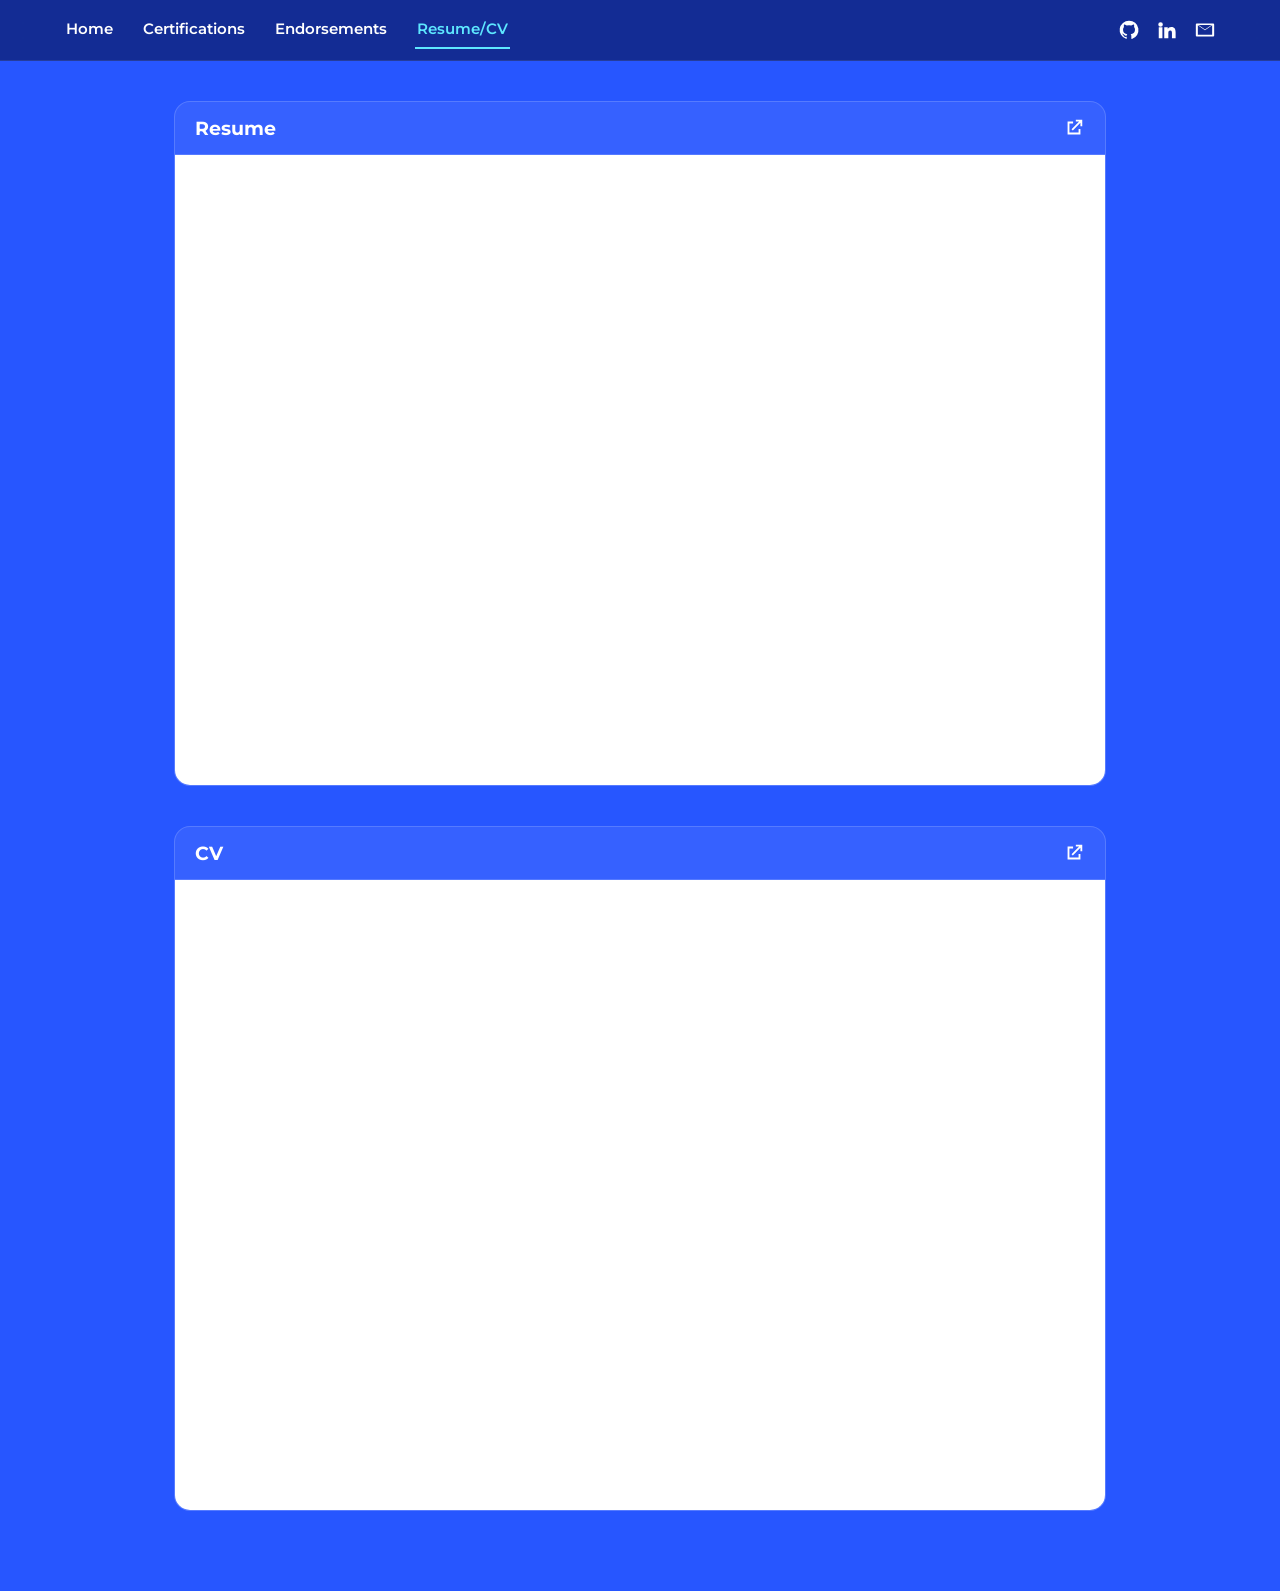
==== commit 1d0c677a: "Fixed some UI bugs relating to styling the timeline" ====
--- a/docs.html
+++ b/docs.html
@@ -11,8 +11,15 @@
 <body class="docs-page">
 
   <!-- Same sticky nav as the home page; section links point back to index.html -->
+  <!-- Full-width bar carries the background; .nav-inner centers the content.
+       Section links use full index.html#... paths so they work from this page. -->
   <nav class="top-nav">
-    <div class="nav-links">
+    <div class="nav-inner">
+    <!-- Hamburger (mobile only): toggles the .nav-links dropdown -->
+    <button id="nav-toggle" class="nav-toggle" aria-label="Menu" aria-expanded="false" aria-controls="nav-links">
+      <svg viewBox="0 0 24 24" class="nav-icon"><path d="M3 6h18M3 12h18M3 18h18" stroke="currentColor" stroke-width="2" stroke-linecap="round"/></svg>
+    </button>
+    <div class="nav-links" id="nav-links">
       <a href="index.html">Home</a>
       <a href="index.html#certifications">Certifications</a>
       <a href="index.html#endorsements">Endorsements</a>
@@ -20,16 +27,17 @@
     </div>
     <div class="nav-icons">
       <!-- TODO(Jay): replace the three placeholder URLs/email below -->
-      <a href="https://github.com/YOUR_GITHUB_USERNAME" target="_blank" rel="noopener" aria-label="GitHub">
+      <a href="" target="_blank" rel="noopener" aria-label="GitHub">
         <svg viewBox="0 0 24 24" class="nav-icon"><path d="M12 1.8a10.2 10.2 0 0 0-3.22 19.88c.51.1.7-.22.7-.49v-1.72c-2.84.62-3.44-1.37-3.44-1.37-.46-1.18-1.13-1.49-1.13-1.49-.93-.63.07-.62.07-.62 1.03.07 1.57 1.05 1.57 1.05.91 1.56 2.39 1.11 2.97.85.09-.66.36-1.11.65-1.37-2.27-.26-4.65-1.13-4.65-5.04 0-1.11.4-2.02 1.05-2.74-.1-.26-.45-1.3.1-2.7 0 0 .86-.28 2.8 1.05a9.73 9.73 0 0 1 5.1 0c1.95-1.33 2.8-1.05 2.8-1.05.56 1.4.21 2.44.1 2.7.65.72 1.05 1.63 1.05 2.74 0 3.92-2.39 4.78-4.66 5.03.37.32.69.94.69 1.9v2.81c0 .27.18.6.7.49A10.2 10.2 0 0 0 12 1.8z" fill="currentColor"/></svg>
       </a>
-      <a href="https://www.linkedin.com/in/YOUR_LINKEDIN" target="_blank" rel="noopener" aria-label="LinkedIn">
+      <a href="" target="_blank" rel="noopener" aria-label="LinkedIn">
         <svg viewBox="0 0 24 24" class="nav-icon"><path d="M4.98 3.5a2.5 2.5 0 1 1 0 5 2.5 2.5 0 0 1 0-5zM3 9h4v12H3zM9 9h3.8v1.7h.05c.53-1 1.83-2.06 3.77-2.06 4.03 0 4.78 2.65 4.78 6.1V21h-4v-5.5c0-1.31-.02-3-1.83-3-1.83 0-2.11 1.43-2.11 2.9V21H9z" fill="currentColor"/></svg>
       </a>
       <a href="mailto:your.email@example.com" aria-label="Email">
         <svg viewBox="0 0 24 24" class="nav-icon"><path d="M3 5h18a1 1 0 0 1 1 1v12a1 1 0 0 1-1 1H3a1 1 0 0 1-1-1V6a1 1 0 0 1 1-1zm9 7.3L4.2 6.8v10.4h15.6V6.8L12 12.3zM4.9 6.5l7.1 5 7.1-5H4.9z" fill="currentColor"/></svg>
       </a>
     </div>
+    </div><!-- /.nav-inner -->
   </nav>
 
   <main class="docs-main">
@@ -60,5 +68,7 @@
     </section>
   </main>
 
+  <!-- Shared nav behavior (hamburger menu); self-initializing module. -->
+  <script type="module" src="js/nav.js"></script>
 </body>
 </html>
--- a/css/styles.css
+++ b/css/styles.css
@@ -28,11 +28,13 @@
    for smoother blending. Adjust the three gradient stops below.
    ================================================================== */
 :root {
-  /* --- background gradient stops (top → middle → bottom) --- */
-  --bg-top:      #2b57ec;   /* day-sky blue behind the hero            */
-  --bg-mid:      #101c8a;   /* transition blue behind education        */
-  --bg-timeline: #050f6b;   /* deep nerve blue behind the timeline     */
-  --bg-deep:     #041a40;   /* night blue behind certs/endorsements    */
+  /* --- background gradient stops (top → middle → bottom) ---
+     Anchors per spec: #2756FF at the very top, #001176 at the timeline,
+     #041A40 at the bottom. --bg-mid is only a blend stop for smoothness. */
+  --bg-top:      #2756FF;   /* day-sky blue at the very top of the page */
+  --bg-mid:      #1233bb;   /* blend stop behind education              */
+  --bg-timeline: #001176;   /* deep nerve blue behind the timeline      */
+  --bg-deep:     #041A40;   /* night blue behind certs/endorsements     */
 
   /* --- text + accents --- */
   --text:        #ffffff;
@@ -70,15 +72,21 @@
   color: var(--text);
   font-family: var(--font-body);
   line-height: 1.6;
-  /* The full-page gradient: sky → nerve blue → night. */
+  /* One gradient across the FULL DOCUMENT HEIGHT that scrolls with the
+     content (no background-attachment: fixed — that pins it to the viewport
+     and made every scroll position look the same). The page gets darker as
+     you scroll: sky blue → nerve blue at the timeline → night at the bottom.
+     Tune the % stops if sections move. */
   background: linear-gradient(
     180deg,
     var(--bg-top)      0%,
     var(--bg-mid)      28%,
     var(--bg-timeline) 52%,
-    var(--bg-deep)     85%
+    var(--bg-deep)     100%
   );
-  background-attachment: fixed; /* gradient stays put while scrolling */
+  /* Guard against any stray horizontal overflow exposing the page edge
+     behind the sticky nav on mobile (clip doesn't break position:sticky). */
+  overflow-x: clip;
 }
 
 h1, h2, h3, h4 { font-family: var(--font-heading); line-height: 1.25; }
@@ -106,19 +114,41 @@
 /* ==================================================================
    3. Sticky top nav
    ================================================================== */
+/* The bar itself spans the FULL viewport width at every breakpoint (it
+   carries the background); .nav-inner holds and centers the content. */
 .top-nav {
   position: sticky;
   top: 0;
   z-index: 100;
+  width: 100%;
+  background: rgba(4, 12, 60, 0.55);      /* translucent over the gradient */
+  backdrop-filter: blur(10px);
+  border-bottom: 1px solid rgba(255, 255, 255, 0.08);
+}
+
+.nav-inner {
+  max-width: 1200px;
+  margin: 0 auto;
   height: var(--nav-height);
   display: flex;
   align-items: center;
   justify-content: space-between;
   padding: 0 24px;
-  background: rgba(4, 12, 60, 0.55);      /* translucent over the gradient */
-  backdrop-filter: blur(10px);
-  border-bottom: 1px solid rgba(255, 255, 255, 0.08);
-}
+}
+
+/* Hamburger toggle — hidden on desktop, shown ≤768px (see responsive). */
+.nav-toggle {
+  display: none;
+  width: 40px;
+  height: 40px;
+  align-items: center;
+  justify-content: center;
+  color: var(--text);
+  background: none;
+  border: none;
+  padding: 0;
+}
+.nav-toggle .nav-icon { width: 26px; height: 26px; }
 
 .nav-links { display: flex; gap: 26px; }
 
@@ -183,8 +213,15 @@
 }
 .hero-statement.fading { opacity: 0; }
 
-/* Tracker bubbles: one dot per statement; the active one glows. */
-.hero-bubbles { display: flex; gap: 10px; }
+/* Tracker bubbles: one dot per statement; the active one glows.
+   Sits at the bottom of the hero, centered under BOTH columns. */
+.hero-bubbles {
+  grid-column: 1 / -1;
+  display: flex;
+  gap: 10px;
+  justify-content: center;
+  margin-top: 8px;
+}
 .bubble {
   width: 12px;
   height: 12px;
@@ -692,13 +729,30 @@
 }
 
 @media (max-width: 768px) {
-  .nav-links { gap: 14px; }
-  .nav-links a { font-size: 0.85rem; }
+  /* Nav collapses to hamburger + icons; text links live in a dropdown. */
+  .nav-toggle { display: flex; }
+  .nav-links {
+    display: none;
+    position: absolute;
+    top: var(--nav-height);
+    left: 0;
+    right: 0;
+    flex-direction: column;
+    gap: 0;
+    background: rgba(4, 12, 60, 0.96);
+    border-bottom: 1px solid rgba(255, 255, 255, 0.12);
+    padding: 6px 0;
+  }
+  .nav-links.open { display: flex; }
+  .nav-links a { padding: 13px 24px; border-bottom: none; }
+
   .section { padding: 44px 16px; }
 
-  /* Education steps stack vertically; staircase offsets removed. */
+  /* Education steps stack vertically as plain cards; staircase offsets and
+     the credential-lifting figure are desktop-only. */
   .education-steps { flex-direction: column; align-items: stretch; }
   .edu-step:nth-child(n) { margin-bottom: 0; max-width: none; }
+  .edu-figure { display: none; }
 
   /* Timeline switches to vertical orientation (built by portfolio.js);
      zoom controls don't apply there. */
